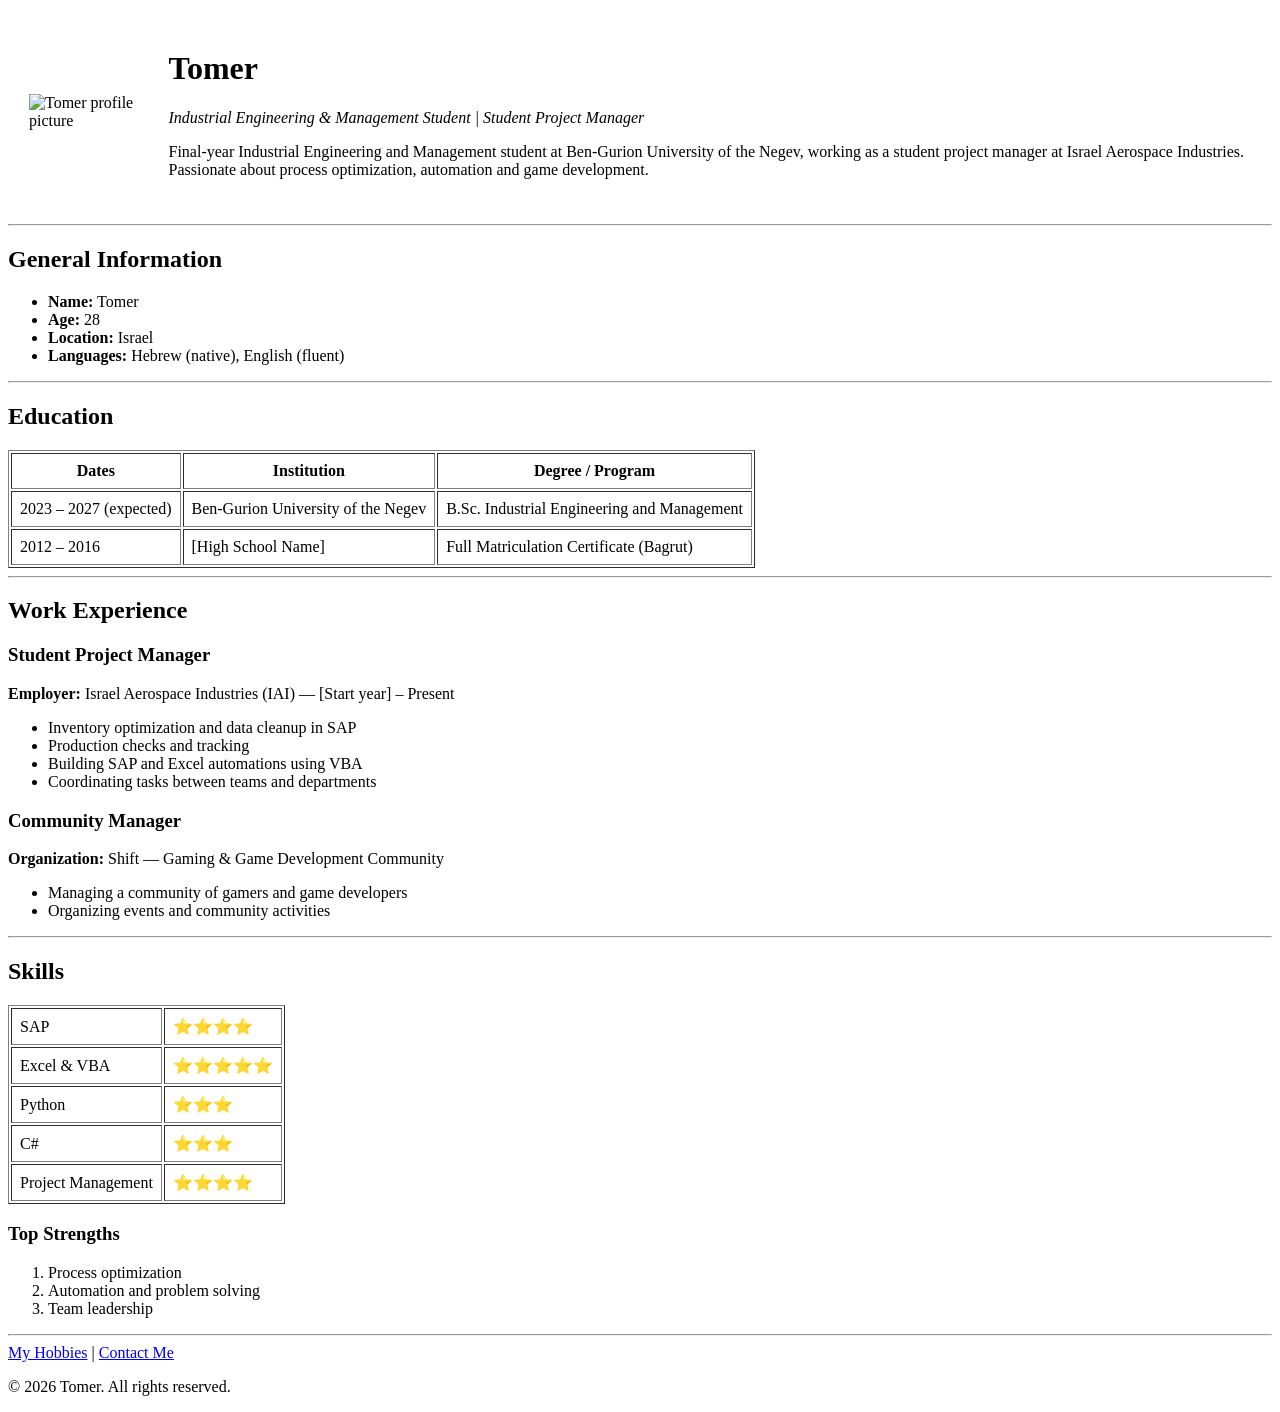
==== hw1-resume/index.html @ 173219fc "Create index.html" ====
<!DOCTYPE html>
<html lang="en">
  <head>
    <meta charset="UTF-8" />
    <title>My Resume</title>
  </head>
  <body>
    <table cellspacing="20">
      <tr>
        <td>
          <img src="images/profile.svg" alt="Tomer profile picture" width="200" height="200" />
        </td>
        <td>
          <h1>Tomer</h1>
          <p><em>Industrial Engineering &amp; Management Student | Student Project Manager</em></p>
          <p>
            Final-year Industrial Engineering and Management student at Ben-Gurion University of the Negev,
            working as a student project manager at Israel Aerospace Industries.
            Passionate about process optimization, automation and game development.
          </p>
        </td>
      </tr>
    </table>

    <hr />

    <h2>General Information</h2>
    <ul>
      <li><strong>Name:</strong> Tomer</li>
      <li><strong>Age:</strong> 28</li>
      <li><strong>Location:</strong> Israel</li>
      <li><strong>Languages:</strong> Hebrew (native), English (fluent)</li>
    </ul>

    <hr />

    <h2>Education</h2>
    <table border="1" cellpadding="8">
      <thead>
        <tr>
          <th>Dates</th>
          <th>Institution</th>
          <th>Degree / Program</th>
        </tr>
      </thead>
      <tbody>
        <tr>
          <td>2023 &ndash; 2027 (expected)</td>
          <td>Ben-Gurion University of the Negev</td>
          <td>B.Sc. Industrial Engineering and Management</td>
        </tr>
        <tr>
          <td>2012 &ndash; 2016</td>
          <td>[High School Name]</td>
          <td>Full Matriculation Certificate (Bagrut)</td>
        </tr>
      </tbody>
    </table>

    <hr />

    <h2>Work Experience</h2>
    <h3>Student Project Manager</h3>
    <p><strong>Employer:</strong> Israel Aerospace Industries (IAI) &mdash; [Start year] &ndash; Present</p>
    <ul>
      <li>Inventory optimization and data cleanup in SAP</li>
      <li>Production checks and tracking</li>
      <li>Building SAP and Excel automations using VBA</li>
      <li>Coordinating tasks between teams and departments</li>
    </ul>

    <h3>Community Manager</h3>
    <p><strong>Organization:</strong> Shift &mdash; Gaming &amp; Game Development Community</p>
    <ul>
      <li>Managing a community of gamers and game developers</li>
      <li>Organizing events and community activities</li>
    </ul>

    <hr />

    <h2>Skills</h2>
    <table border="1" cellpadding="8">
      <tr>
        <td>SAP</td>
        <td>&#11088;&#11088;&#11088;&#11088;</td>
      </tr>
      <tr>
        <td>Excel &amp; VBA</td>
        <td>&#11088;&#11088;&#11088;&#11088;&#11088;</td>
      </tr>
      <tr>
        <td>Python</td>
        <td>&#11088;&#11088;&#11088;</td>
      </tr>
      <tr>
        <td>C#</td>
        <td>&#11088;&#11088;&#11088;</td>
      </tr>
      <tr>
        <td>Project Management</td>
        <td>&#11088;&#11088;&#11088;&#11088;</td>
      </tr>
    </table>

    <h3>Top Strengths</h3>
    <ol>
      <li>Process optimization</li>
      <li>Automation and problem solving</li>
      <li>Team leadership</li>
    </ol>

    <hr />

    <a href="hobbies.html">My Hobbies</a> |
    <a href="contact.html">Contact Me</a>

    <footer>
      <p>&copy; 2026 Tomer. All rights reserved.</p>
    </footer>
  </body>
</html>
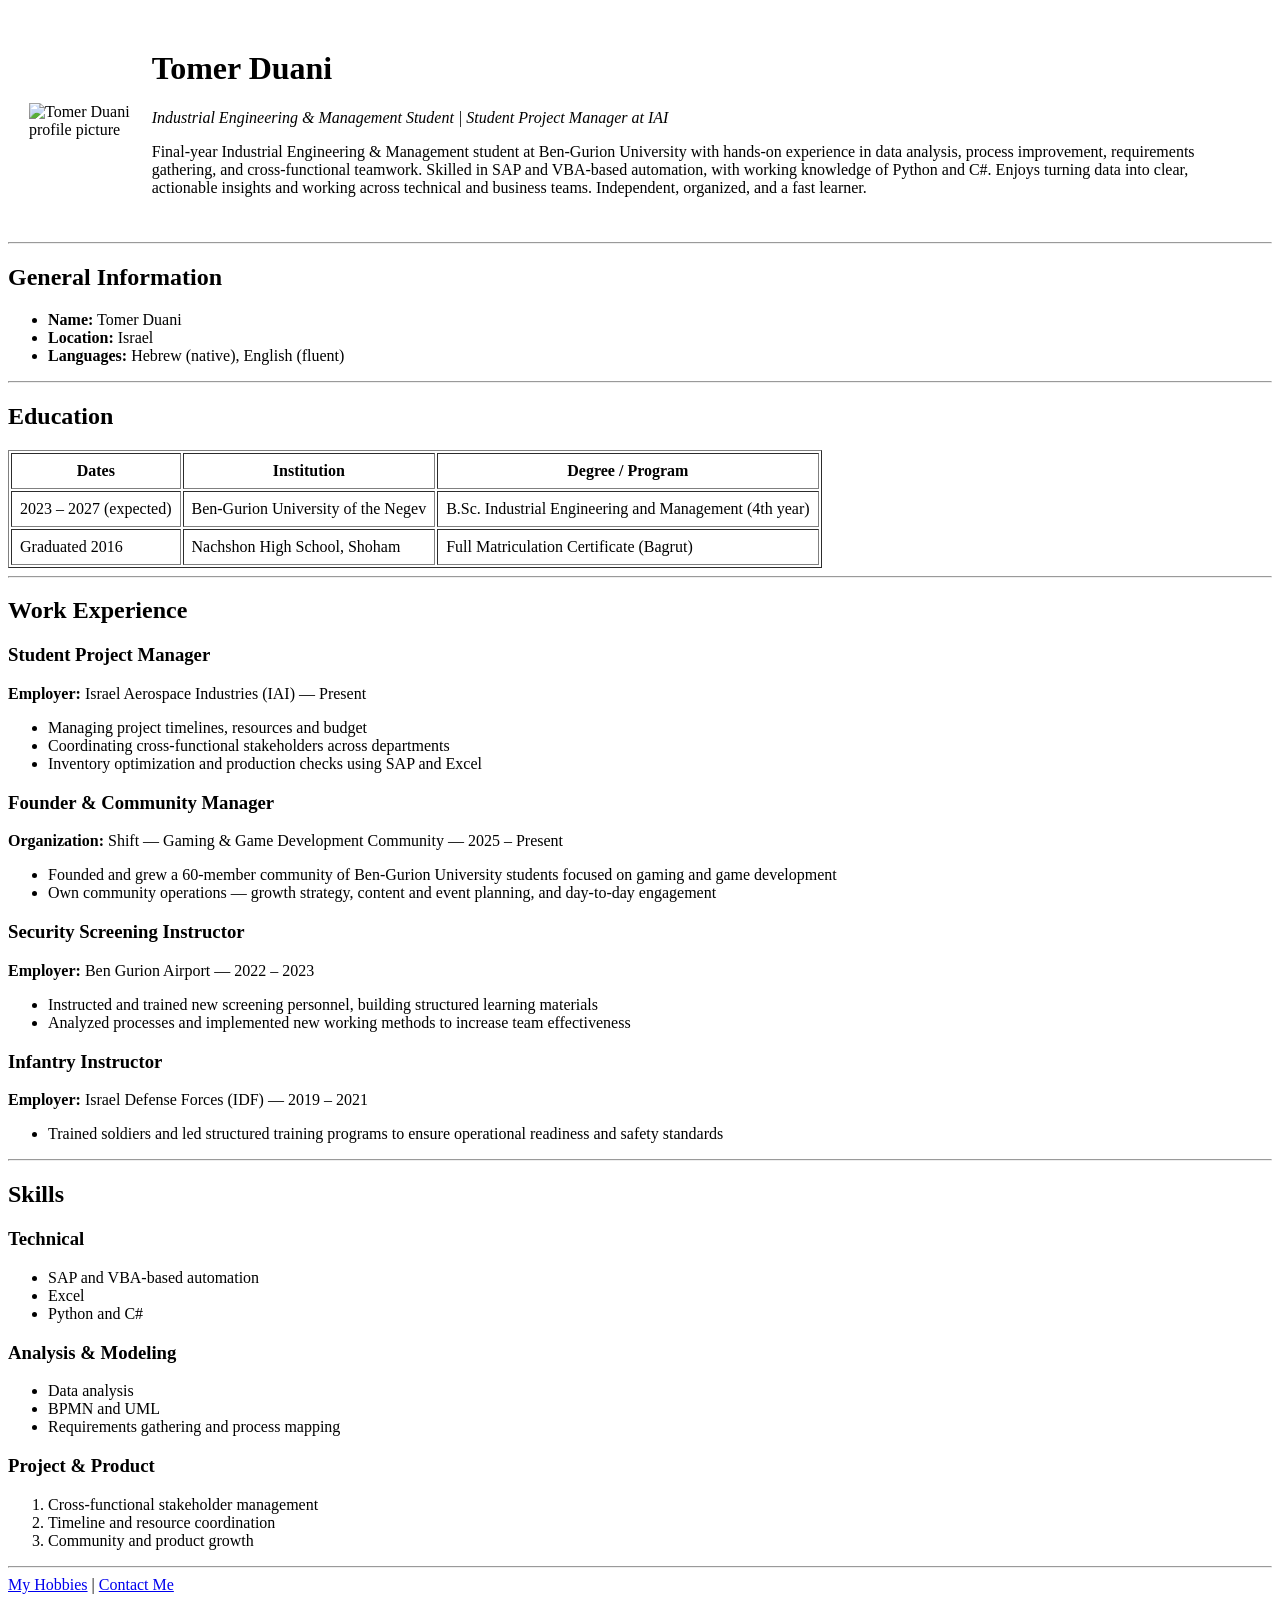
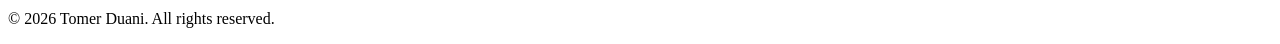
==== commit 1c909ae1: "Update index.html" ====
--- a/hw1-resume/index.html
+++ b/hw1-resume/index.html
@@ -8,15 +8,17 @@
     <table cellspacing="20">
       <tr>
         <td>
-          <img src="images/profile.svg" alt="Tomer profile picture" width="200" height="200" />
+          <img src="images/profile.jpg" alt="Tomer Duani profile picture" width="200" height="200" />
         </td>
         <td>
-          <h1>Tomer</h1>
-          <p><em>Industrial Engineering &amp; Management Student | Student Project Manager</em></p>
+          <h1>Tomer Duani</h1>
+          <p><em>Industrial Engineering &amp; Management Student | Student Project Manager at IAI</em></p>
           <p>
-            Final-year Industrial Engineering and Management student at Ben-Gurion University of the Negev,
-            working as a student project manager at Israel Aerospace Industries.
-            Passionate about process optimization, automation and game development.
+            Final-year Industrial Engineering &amp; Management student at Ben-Gurion University with hands-on
+            experience in data analysis, process improvement, requirements gathering, and cross-functional teamwork.
+            Skilled in SAP and VBA-based automation, with working knowledge of Python and C#.
+            Enjoys turning data into clear, actionable insights and working across technical and business teams.
+            Independent, organized, and a fast learner.
           </p>
         </td>
       </tr>
@@ -26,8 +28,7 @@
 
     <h2>General Information</h2>
     <ul>
-      <li><strong>Name:</strong> Tomer</li>
-      <li><strong>Age:</strong> 28</li>
+      <li><strong>Name:</strong> Tomer Duani</li>
       <li><strong>Location:</strong> Israel</li>
       <li><strong>Languages:</strong> Hebrew (native), English (fluent)</li>
     </ul>
@@ -47,11 +48,11 @@
         <tr>
           <td>2023 &ndash; 2027 (expected)</td>
           <td>Ben-Gurion University of the Negev</td>
-          <td>B.Sc. Industrial Engineering and Management</td>
+          <td>B.Sc. Industrial Engineering and Management (4th year)</td>
         </tr>
         <tr>
-          <td>2012 &ndash; 2016</td>
-          <td>[High School Name]</td>
+          <td>Graduated 2016</td>
+          <td>Nachshon High School, Shoham</td>
           <td>Full Matriculation Certificate (Bagrut)</td>
         </tr>
       </tbody>
@@ -60,53 +61,57 @@
     <hr />
 
     <h2>Work Experience</h2>
+
     <h3>Student Project Manager</h3>
-    <p><strong>Employer:</strong> Israel Aerospace Industries (IAI) &mdash; [Start year] &ndash; Present</p>
+    <p><strong>Employer:</strong> Israel Aerospace Industries (IAI) &mdash; Present</p>
     <ul>
-      <li>Inventory optimization and data cleanup in SAP</li>
-      <li>Production checks and tracking</li>
-      <li>Building SAP and Excel automations using VBA</li>
-      <li>Coordinating tasks between teams and departments</li>
+      <li>Managing project timelines, resources and budget</li>
+      <li>Coordinating cross-functional stakeholders across departments</li>
+      <li>Inventory optimization and production checks using SAP and Excel</li>
     </ul>
 
-    <h3>Community Manager</h3>
-    <p><strong>Organization:</strong> Shift &mdash; Gaming &amp; Game Development Community</p>
+    <h3>Founder &amp; Community Manager</h3>
+    <p><strong>Organization:</strong> Shift &mdash; Gaming &amp; Game Development Community &mdash; 2025 &ndash; Present</p>
     <ul>
-      <li>Managing a community of gamers and game developers</li>
-      <li>Organizing events and community activities</li>
+      <li>Founded and grew a 60-member community of Ben-Gurion University students focused on gaming and game development</li>
+      <li>Own community operations &mdash; growth strategy, content and event planning, and day-to-day engagement</li>
+    </ul>
+
+    <h3>Security Screening Instructor</h3>
+    <p><strong>Employer:</strong> Ben Gurion Airport &mdash; 2022 &ndash; 2023</p>
+    <ul>
+      <li>Instructed and trained new screening personnel, building structured learning materials</li>
+      <li>Analyzed processes and implemented new working methods to increase team effectiveness</li>
+    </ul>
+
+    <h3>Infantry Instructor</h3>
+    <p><strong>Employer:</strong> Israel Defense Forces (IDF) &mdash; 2019 &ndash; 2021</p>
+    <ul>
+      <li>Trained soldiers and led structured training programs to ensure operational readiness and safety standards</li>
     </ul>
 
     <hr />
 
     <h2>Skills</h2>
-    <table border="1" cellpadding="8">
-      <tr>
-        <td>SAP</td>
-        <td>&#11088;&#11088;&#11088;&#11088;</td>
-      </tr>
-      <tr>
-        <td>Excel &amp; VBA</td>
-        <td>&#11088;&#11088;&#11088;&#11088;&#11088;</td>
-      </tr>
-      <tr>
-        <td>Python</td>
-        <td>&#11088;&#11088;&#11088;</td>
-      </tr>
-      <tr>
-        <td>C#</td>
-        <td>&#11088;&#11088;&#11088;</td>
-      </tr>
-      <tr>
-        <td>Project Management</td>
-        <td>&#11088;&#11088;&#11088;&#11088;</td>
-      </tr>
-    </table>
+    <h3>Technical</h3>
+    <ul>
+      <li>SAP and VBA-based automation</li>
+      <li>Excel</li>
+      <li>Python and C#</li>
+    </ul>
 
-    <h3>Top Strengths</h3>
+    <h3>Analysis &amp; Modeling</h3>
+    <ul>
+      <li>Data analysis</li>
+      <li>BPMN and UML</li>
+      <li>Requirements gathering and process mapping</li>
+    </ul>
+
+    <h3>Project &amp; Product</h3>
     <ol>
-      <li>Process optimization</li>
-      <li>Automation and problem solving</li>
-      <li>Team leadership</li>
+      <li>Cross-functional stakeholder management</li>
+      <li>Timeline and resource coordination</li>
+      <li>Community and product growth</li>
     </ol>
 
     <hr />
@@ -115,7 +120,7 @@
     <a href="contact.html">Contact Me</a>
 
     <footer>
-      <p>&copy; 2026 Tomer. All rights reserved.</p>
+      <p>&copy; 2026 Tomer Duani. All rights reserved.</p>
     </footer>
   </body>
 </html>
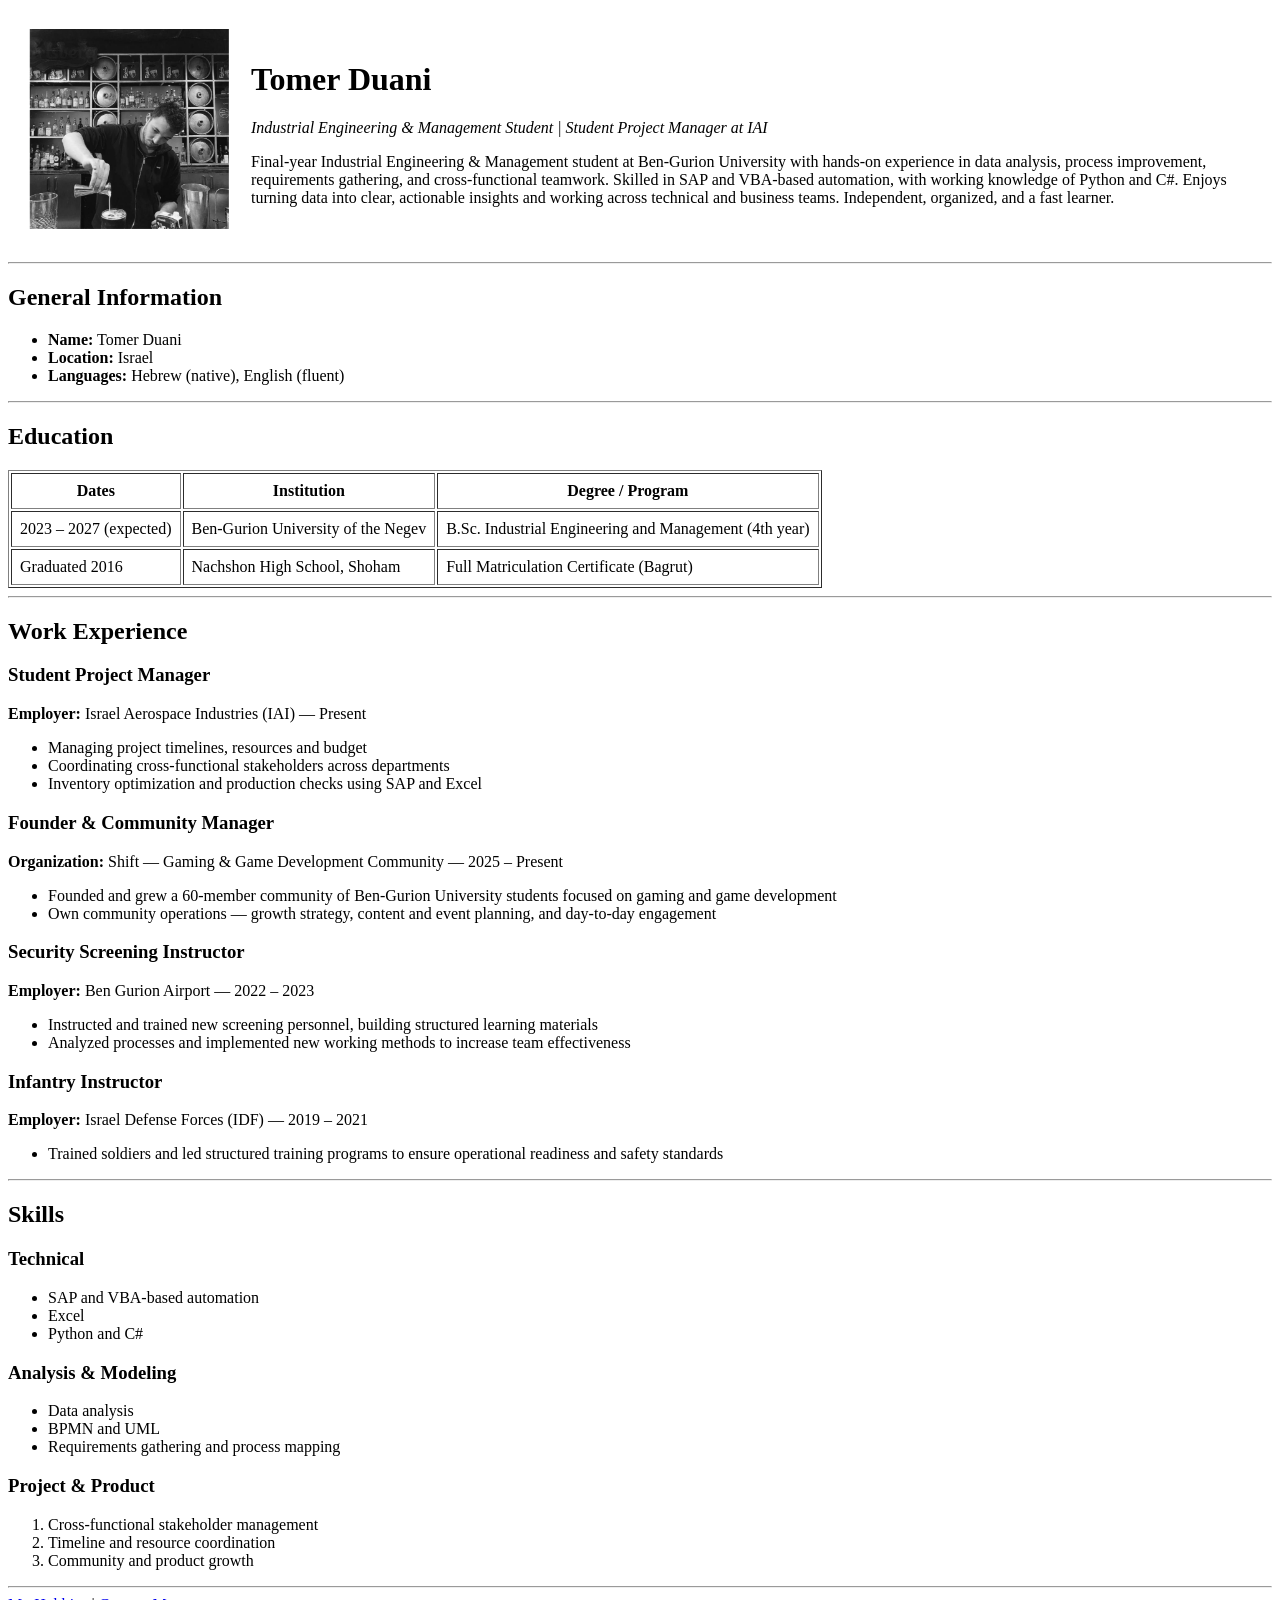
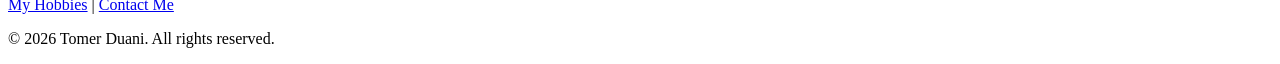
==== commit c307b1cf: "Update index.html" ====
--- a/hw1-resume/index.html
+++ b/hw1-resume/index.html
@@ -8,7 +8,7 @@
     <table cellspacing="20">
       <tr>
         <td>
-          <img src="images/profile.jpg" alt="Tomer Duani profile picture" width="200" height="200" />
+          <img src="images/profile.png" alt="Tomer Duani profile picture" width="200" height="200" />
         </td>
         <td>
           <h1>Tomer Duani</h1>
